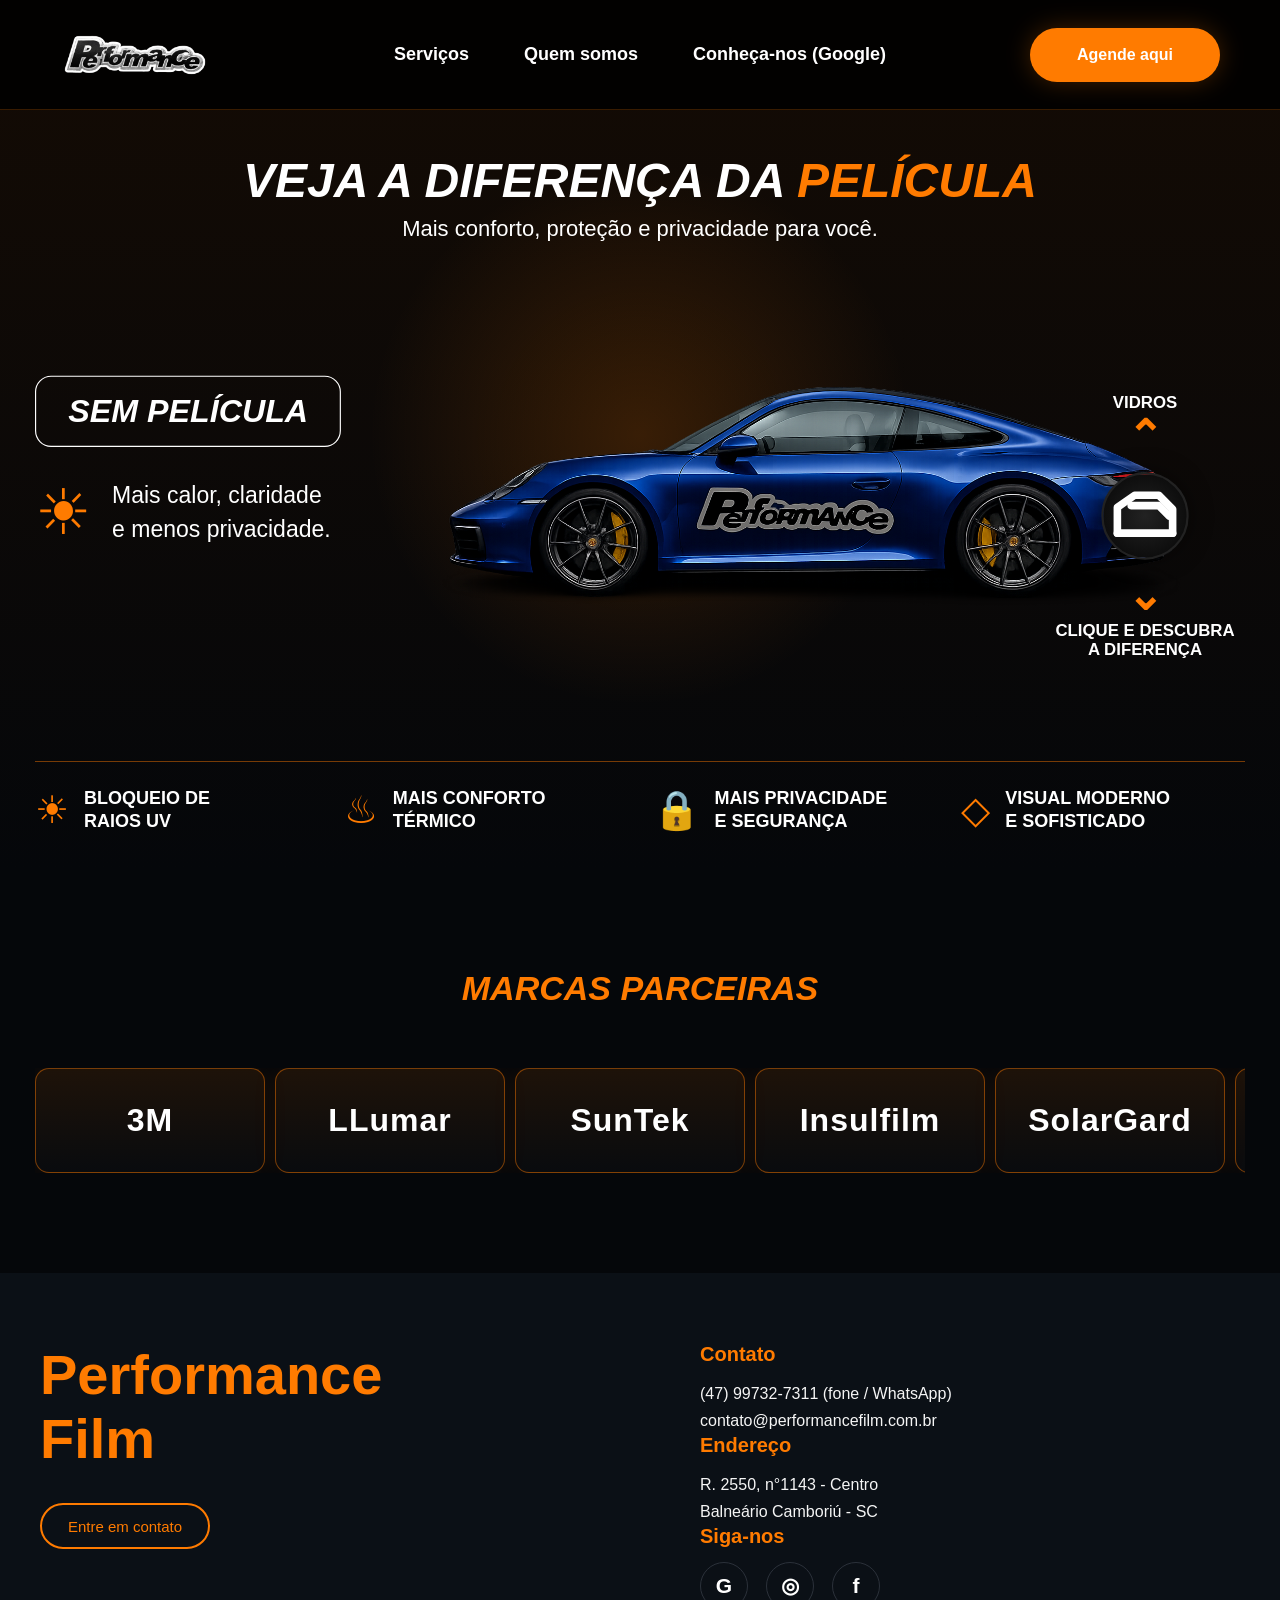
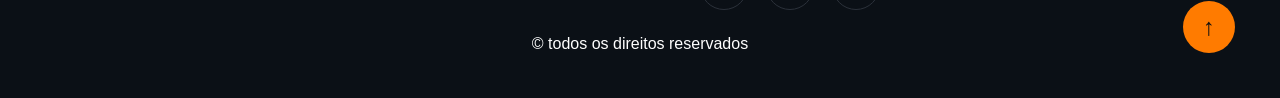
==== index.html @ a189ca5f "Add files via upload" ====
<!DOCTYPE html>
<html lang="pt-BR">
<head>
<meta charset="UTF-8">
<meta name="viewport" content="width=device-width, initial-scale=1.0">
<title>Performance Film | Demonstração</title>

<style>
    *{
    margin:0;
    padding:0;
    box-sizing:border-box;
}

html{
    scroll-behavior:smooth;
}

body{
    font-family:Arial, Helvetica, sans-serif;
    background:#05070a;
    color:#fff;
    overflow-x:hidden;
}

/* NAVBAR */

.navbar{
    width:100%;
    height:110px;
    padding:0 60px;
    position:fixed;
    top:0;
    left:0;
    z-index:1000;
    background:rgba(0,0,0,.88);
    backdrop-filter:blur(12px);
    -webkit-backdrop-filter:blur(12px);
    border-bottom:1px solid rgba(255,123,0,.22);
    display:flex;
    align-items:center;
}

.nav-container{
    width:100%;
    max-width:1550px;
    margin:0 auto;
    display:grid;
    grid-template-columns:1fr auto 1fr;
    align-items:center;
}

/* LOGO */

.logo{
    display:flex;
    align-items:center;
    justify-content:flex-start;
}

#logoMenu{
    width:150px;
    display:block;
    cursor:pointer;
    object-fit:contain;
    transition:.3s;
}

#logoMenu:hover{
    transform:scale(1.03);
}

/* MENU DESKTOP */

.menu{
    display:flex;
    align-items:center;
    justify-content:center;
    gap:55px;
    list-style:none;
}

.menu a{
    color:#fff;
    text-decoration:none;
    font-size:18px;
    font-weight:700;
    transition:.3s;
    position:relative;
}

.menu a::after{
    content:'';
    position:absolute;
    left:0;
    bottom:-8px;
    width:0%;
    height:2px;
    background:#ff7b00;
    transition:.3s;
}

.menu a:hover{
    color:#ff7b00;
}

.menu a:hover::after{
    width:100%;
}

/* BOTÃO DESKTOP */

.nav-btn{
    justify-self:end;
    width:190px;
    height:54px;
    border-radius:50px;
    background:#ff7b00;
    color:#fff;
    text-decoration:none;
    display:flex;
    align-items:center;
    justify-content:center;
    font-size:16px;
    font-weight:800;
    transition:.3s;
    box-shadow:0 0 25px rgba(255,123,0,.25);
}

.nav-btn:hover{
    background:#ff9326;
    transform:translateY(-2px) scale(1.02);
}

/* MOBILE ACTIONS */

.mobile-actions{
    display:none;
    align-items:center;
    gap:12px;
    justify-self:end;
}

.mobile-btn{
    width:130px;
    height:40px;
    border-radius:40px;
    background:#ff7b00;
    color:#fff;
    text-decoration:none;
    display:flex;
    align-items:center;
    justify-content:center;
    font-size:13px;
    font-weight:700;
}

.menu-toggle{
    width:42px;
    height:42px;
    border:none;
    border-radius:10px;
    background:rgba(255,255,255,.08);
    color:#fff;
    font-size:24px;
    cursor:pointer;
}

/* MENU MOBILE */

.mobile-menu{
    position:fixed;
    top:0;
    right:-100%;
    width:280px;
    height:100vh;
    background:linear-gradient(180deg,#140b04,#05070a);
    z-index:2000;
    display:flex;
    flex-direction:column;
    align-items:center;
    justify-content:center;
    gap:28px;
    transition:.45s ease;
}

.mobile-menu.active{
    right:0;
}

.mobile-menu a{
    color:#fff;
    text-decoration:none;
    font-size:22px;
    font-weight:600;
    transition:.3s;
}

.mobile-menu a:hover{
    color:#ff7b00;
}

.close-menu{
    position:absolute;
    top:22px;
    right:22px;
    background:none;
    border:none;
    color:#fff;
    font-size:28px;
    cursor:pointer;
}

.mobile-menu-btn{
    margin-top:20px;
    width:190px;
    height:50px;
    border-radius:40px;
    background:#ff7b00;
    display:flex;
    align-items:center;
    justify-content:center;
    font-size:16px !important;
    font-weight:700 !important;
}

/* DEMONSTRAÇÃO */

.demo-section{
    min-height:auto;
    background:
    radial-gradient(circle at center, rgba(255,123,0,.18), transparent 35%),
    linear-gradient(180deg,#140b04,#05070a);
    padding:155px 35px 35px;
    overflow:hidden;
}

.title{
    text-align:center;
    margin-bottom:20px;
}

.title h1{
    font-size:48px;
    font-style:italic;
    font-weight:900;
    text-transform:uppercase;
    line-height:1.1;
}

.title h1 span{
    color:#ff7b00;
}

.title p{
    margin-top:8px;
    font-size:22px;
}

.demo-box{
    max-width:1500px;
    height:500px;
    margin:auto;
    position:relative;
    overflow:hidden;
    border-bottom:1px solid rgba(255,123,0,.45);
}

/* INFO */

.info-left{
    position:absolute;
    left:0;
    top:125px;
    width:420px;
    z-index:20;
    transform:scale(1.15);
    transform-origin:left center;
}

.badge{
    display:inline-block;
    padding:14px 28px;
    border:1px solid #fff;
    border-radius:14px;
    font-size:28px;
    font-weight:900;
    font-style:italic;
    margin-bottom:25px;
    transition:.3s;
}

.badge.ativo{
    border-color:#ff7b00;
    color:#ffd9b0;
}

.info-content{
    display:flex;
    align-items:center;
    gap:18px;
}

.icon{
    font-size:55px;
    color:#ff7b00;
    transition:.3s;
}

.icon.ativo{
    color:#ff7b00;
}

.info-content p{
    font-size:20px;
    line-height:1.45;
}

.car-area{
    position:absolute;
    right:40px;
    bottom:-20px;
    width:calc(100% - 420px);
    height:560px;
    display:flex;
    align-items:center;
    justify-content:center;
    overflow:hidden;
}

.car-area img{
    width:100%;
    max-width:1050px;
    height:auto;
    object-fit:contain;
    object-position:center bottom;
    display:block;
    transition:opacity .18s ease;
}

.side-control{
    position:absolute;
    right:20px;
    top:145px;
    text-align:center;
    z-index:30;
    transform:scale(1.12);
}

.side-control p{
    font-size:15px;
    font-weight:bold;
}

.arrow{
    color:#ff7b00;
    font-size:38px;
    font-weight:bold;
}

.btn-pelicula{
    width:78px;
    height:78px;
    border-radius:50%;
    border:2px solid #222;
    background:radial-gradient(circle,#222,#050505);
    color:#fff;
    cursor:pointer;
    margin:10px auto;
    transition:.3s;
    box-shadow:0 0 20px rgba(0,0,0,.5);
}

.btn-pelicula:hover{
    border-color:#ff7b00;
    transform:scale(1.05);
}

.bottom-benefits{
    max-width:1500px;
    margin:25px auto 0;
    display:grid;
    grid-template-columns:repeat(4,1fr);
    gap:25px;
}

.benefit{
    display:flex;
    align-items:center;
    gap:15px;
}

.benefit .icon{
    font-size:38px;
    color:#ff7b00;
}

.benefit h3{
    font-size:18px;
    line-height:1.3;
}

.marcas-section{
    background:#05070a;
    padding:100px 35px 100px;
    overflow:hidden;
}

.marcas-section h2{
    text-align:center;
    color:#ff7b00;
    font-size:34px;
    font-style:italic;
    text-transform:uppercase;
    margin-bottom:60px;
}

.marcas-carrossel{
    width:100%;
    max-width:1300px;
    margin:0 auto;
    overflow:hidden;
    position:relative;
}

.marcas-track{
    display:flex;
    gap:10px;
    width:max-content;
    animation:marcasSlide 22s linear infinite;
}

.marca-card{
    width:230px;
    height:105px;
    border:1px solid rgba(255,123,0,.45);
    border-radius:14px;
    background:linear-gradient(180deg,rgba(255,123,0,.10),rgba(255,255,255,.02));
    color:#fff;
    display:flex;
    align-items:center;
    justify-content:center;
    font-size:32px;
    font-weight:900;
    letter-spacing:1px;
    box-shadow:0 0 25px rgba(255,123,0,.08);
}

@keyframes marcasSlide{
    from{
        transform:translateX(0);
    }

    to{
        transform:translateX(-50%);
    }
}

.footer{
    background:#0b1016;
    padding:70px 40px 45px;
    position:relative;
    overflow:hidden;
}

.footer-container{
    max-width:1250px;
    margin:0 auto;
    display:grid;
    grid-template-columns:1fr 1fr;
    gap:120px;
    align-items:flex-start;
}

.footer-left h2{
    color:#ff7b00;
    font-size:56px;
    line-height:1.15;
    font-weight:800;
    margin-bottom:32px;
}

.footer-btn{
    display:inline-flex;
    align-items:center;
    justify-content:center;
    width:170px;
    height:46px;
    border:2px solid #ff7b00;
    border-radius:40px;
    color:#ff7b00;
    text-decoration:none;
    font-size:15px;
    font-weight:500;
    transition:.3s;
}

.footer-btn:hover{
    background:#ff7b00;
    color:#111;
}

.footer-info h3{
    color:#ff7b00;
    font-size:20px;
    font-weight:700;
    margin-bottom:14px;
}

.footer-info p{
    color:#f5f5f5;
    font-size:16px;
    line-height:1.7;
}

.social{
    display:flex;
    align-items:center;
    gap:18px;
    margin-top:10px;
}

.social a{
    width:48px;
    height:48px;
    border:1px solid #2b313a;
    border-radius:50%;
    color:#fff;
    text-decoration:none;
    display:flex;
    align-items:center;
    justify-content:center;
    font-size:21px;
    font-weight:bold;
    transition:.3s;
}

.social a:hover{
    border-color:#ff7b00;
    color:#ff7b00;
    transform:translateY(-3px);
}

.back-top{
    position:absolute;
    right:45px;
    bottom:45px;
    width:52px;
    height:52px;
    border:none;
    border-radius:50%;
    background:#ff7b00;
    color:#111;
    font-size:24px;
    font-weight:bold;
    display:flex;
    align-items:center;
    justify-content:center;
    cursor:pointer;
}

.direitos{
    text-align:center;
    margin-top:25px;
}

@media(max-width:900px){

    body{
        overflow-x:hidden;
    }

    .navbar{
        height:74px;
        padding:0 18px;
    }

    .nav-container{
        display:flex;
        align-items:center;
        justify-content:space-between;
    }

    .menu,
    .nav-btn{
        display:none;
    }

    .mobile-actions{
        display:flex;
    }

    #logoMenu{
        width:95px;
    }

    .title h1{
        font-size:31px;
        line-height:1.1;
    }

    .title p{
        font-size:17px;
        line-height:1.4;
    }

    .demo-box{
        height:440px;
    }

    .info-left{
        top:15px;
        left:0;
        width:220px;
        transform:none;
    }

    .badge{
        font-size:18px;
        padding:10px 18px;
    }

    .info-content{
        gap:10px;
    }

    .info-content p{
        font-size:14px;
        line-height:1.35;
    }

    .icon{
        font-size:32px;
    }

    .car-area{
        width:100%;
        height:230px;
        right:0;
        bottom:70px;
    }

    .car-area img{
        width:100%;
        max-width:100%;
        height:100%;
        object-fit:contain;
        object-position:center bottom;
    }

    .side-control{
        display:none;
        transform:none;
    }

    .bottom-benefits{
        width:100%;
        max-width:100%;
        padding:0 10px;
        grid-template-columns:1fr 1fr;
        gap:22px 14px;
        overflow:hidden;
    }

    .benefit{
        width:100%;
        align-items:flex-start;
        gap:10px;
    }

    .benefit .icon{
        font-size:26px;
        min-width:28px;
    }

    .benefit h3{
        font-size:13px;
        line-height:1.25;
        word-break:normal;
        overflow-wrap:break-word;
    }

    .marcas-section h2{
        font-size:30px;
        line-height:1.1;
        max-width:260px;
        margin:0 auto 30px;
    }

    .marcas-carrossel{
        width:100%;
        max-width:100%;
        overflow:hidden;
    }

    .marca-card{
        width:130px;
        height:82px;
        font-size:22px;
        flex-shrink:0;
    }

    .footer-container{
        grid-template-columns:1fr;
        gap:55px;
    }

    .footer{
        padding:60px 28px 40px;
    }

    .footer-left h2{
        font-size:48px;
        line-height:1.1;
    }

    .footer-btn{
        width:185px;
        height:48px;
        font-size:15px;
    }

    .footer-info h3{
        font-size:18px;
    }

    .footer-info p{
        font-size:14px;
        line-height:1.6;
        overflow-wrap:break-word;
    }

    .social{
        gap:14px;
    }

    .social a{
        width:44px;
        height:44px;
        font-size:20px;
    }

    .back-top{
        right:24px;
        bottom:24px;
        width:54px;
        height:54px;
    }

    .direitos{
        font-size:12px;
        margin-top:18px;
        padding-right:45px;
    }

}

</style>
</head>

<body>

<header class="navbar">

    <div class="nav-container">

        <div class="logo">
            <a href="index.html">
            <img src="img/logo.webp" alt="Performance Film" id="logoMenu">
            </a>
        </div>

        <nav class="menu">
            <a href="servicos.html">Serviços</a>
            <a href="quemsomos.html">Quem somos</a>            
            <a href="https://www.google.com/search?q=performancefilm" target="_blank">Conheça-nos (Google)</a>
        </nav>

        <a href="https://wa.me/5547997327311" class="nav-btn">
            Agende aqui
        </a>

        <div class="mobile-actions">

            <button id="menuToggle" class="menu-toggle">
                ☰
            </button>

        </div>

    </div>

</header>

<div class="mobile-menu" id="mobileMenu">

    <button class="close-menu" id="closeMenu">
        ✕
    </button>

      <a href="servicos.html">Serviços</a>
            <a href="quemsomos.html">Quem somos</a>            
            <a href="https://www.google.com/search?q=performancefilm" target="_blank">Conheça-nos (Google)</a>

    <a href="https://wa.me/5547997327311" class="mobile-menu-btn">
        Agende aqui
    </a>

</div>

<section class="demo-section">

    <div class="title">

        <h1>
            Veja a diferença da
            <span>película</span>
        </h1>

        <p>
            Mais conforto, proteção e privacidade para você.
        </p>

    </div>

    <div class="demo-box">

        <div class="info-left">

            <div class="badge" id="badgeTexto">
                SEM PELÍCULA
            </div>

            <div class="info-content">

                <div class="icon" id="iconeInfo">
                    ☀
                </div>

                <p id="textoInfo">
                    Mais calor, claridade<br>
                    e menos privacidade.
                </p>

            </div>

        </div>

        <div class="car-area">

            <img
            src="img/car-normal.png"
            alt="Carro Performance Film"
            id="carroImg">

        </div>

        <div class="side-control">

            <p>VIDROS</p>

            <div class="arrow">⌃</div>

            <button class="btn-pelicula" id="btnPelicula">

                <svg
                xmlns="http://www.w3.org/2000/svg"
                viewBox="0 0 24 24"
                fill="none"
                stroke="white"
                stroke-width="2.2"
                stroke-linecap="round"
                stroke-linejoin="round">

                    <path d="M4 17V9.5L9 6h7l4 4v7z"/>
                    <path d="M4 17h16"/>
                    <path d="M8 9h8l3 3"/>

                </svg>

            </button>

            <div class="arrow">⌄</div>

            <p>
                CLIQUE E DESCUBRA<br>
                A DIFERENÇA
            </p>

        </div>

    </div>

    <div class="bottom-benefits">

        <div class="benefit">
            <div class="icon">☀</div>
            <h3>BLOQUEIO DE<br>RAIOS UV</h3>
        </div>

        <div class="benefit">
            <div class="icon">♨</div>
            <h3>MAIS CONFORTO<br>TÉRMICO</h3>
        </div>

        <div class="benefit">
            <div class="icon">🔒</div>
            <h3>MAIS PRIVACIDADE<br>E SEGURANÇA</h3>
        </div>

        <div class="benefit">
            <div class="icon">◇</div>
            <h3>VISUAL MODERNO<br>E SOFISTICADO</h3>
        </div>

    </div>

</section>

<section class="marcas-section">

    <h2>Marcas parceiras</h2>

    <div class="marcas-carrossel">

        <div class="marcas-track">

            <div class="marca-card">3M</div>
            <div class="marca-card">LLumar</div>
            <div class="marca-card">SunTek</div>
            <div class="marca-card">Insulfilm</div>
            <div class="marca-card">SolarGard</div>
            <div class="marca-card">Performance</div>

            <div class="marca-card">3M</div>
            <div class="marca-card">LLumar</div>
            <div class="marca-card">SunTek</div>
            <div class="marca-card">Insulfilm</div>
            <div class="marca-card">SolarGard</div>
            <div class="marca-card">Performance</div>

        </div>

    </div>

</section>

<footer class="footer">

    <div class="footer-container">

        <div class="footer-left">

            <h2>
                Performance<br>
                Film
            </h2>

            <a href="https://wa.me/5547997327311" class="footer-btn">
                Entre em contato
            </a>

        </div>

        <div class="footer-right">

            <div class="footer-info">
                <h3>Contato</h3>
                <p>(47) 99732-7311 (fone / WhatsApp)</p>
                <p>contato@performancefilm.com.br</p>
            </div>

            <div class="footer-info">
                <h3>Endereço</h3>
                <p>R. 2550, n°1143 - Centro</p>
                <p>Balneário Camboriú - SC</p>
            </div>

            <div class="footer-info">

                <h3>Siga-nos</h3>

                <div class="social">

                    <a href="#">G</a>
                    <a href="#">◎</a>
                    <a href="#">f</a>

                </div>

            </div>

        </div>

    </div>

    <p class="direitos">
        © todos os direitos reservados
    </p>

    <button class="back-top">
        ↑
    </button>

</footer>

<script>

let comPelicula = false;
let intervaloAutomatico;

const carroImg = document.getElementById('carroImg');
const badgeTexto = document.getElementById('badgeTexto');
const textoInfo = document.getElementById('textoInfo');
const iconeInfo = document.getElementById('iconeInfo');
const btnPelicula = document.getElementById('btnPelicula');

const preload1 = new Image();
preload1.src = 'img/car-normal.png';

const preload2 = new Image();
preload2.src = 'img/car-pelicula.png';

function trocarPelicula(){

    comPelicula = !comPelicula;

    carroImg.style.opacity = '.96';

    setTimeout(() => {

        if(comPelicula){

            carroImg.src = 'img/car-pelicula.png';

            badgeTexto.textContent = 'COM PELÍCULA';
            badgeTexto.classList.add('ativo');

            iconeInfo.textContent = '🛡';
            iconeInfo.classList.add('ativo');

            textoInfo.innerHTML =
            'Mais conforto térmico,<br>proteção UV e muito<br>mais privacidade.';

        }else{

            carroImg.src = 'img/car-normal.png';

            badgeTexto.textContent = 'SEM PELÍCULA';
            badgeTexto.classList.remove('ativo');

            iconeInfo.textContent = '☀';
            iconeInfo.classList.remove('ativo');

            textoInfo.innerHTML =
            'Mais calor, claridade<br>e menos privacidade.';

        }

        carroImg.style.opacity = '1';

    },120);

}

function alternarPelicula(){

    trocarPelicula();

    clearInterval(intervaloAutomatico);

    intervaloAutomatico = setInterval(() => {
        trocarPelicula();
    },4500);

}

intervaloAutomatico = setInterval(() => {
    trocarPelicula();
},4500);

/* BOTÃO */

if(btnPelicula){

    btnPelicula.addEventListener('click', alternarPelicula);

}

/* MENU MOBILE */

const menuToggle = document.getElementById('menuToggle');
const mobileMenu = document.getElementById('mobileMenu');
const closeMenu = document.getElementById('closeMenu');

if(menuToggle){

    menuToggle.addEventListener('click', () => {
        mobileMenu.classList.add('active');
    });

}

if(closeMenu){

    closeMenu.addEventListener('click', () => {
        mobileMenu.classList.remove('active');
    });

}

document.querySelectorAll('.mobile-menu a').forEach(link => {

    link.addEventListener('click', () => {
        mobileMenu.classList.remove('active');
    });

});

</script>

</body>
</html>
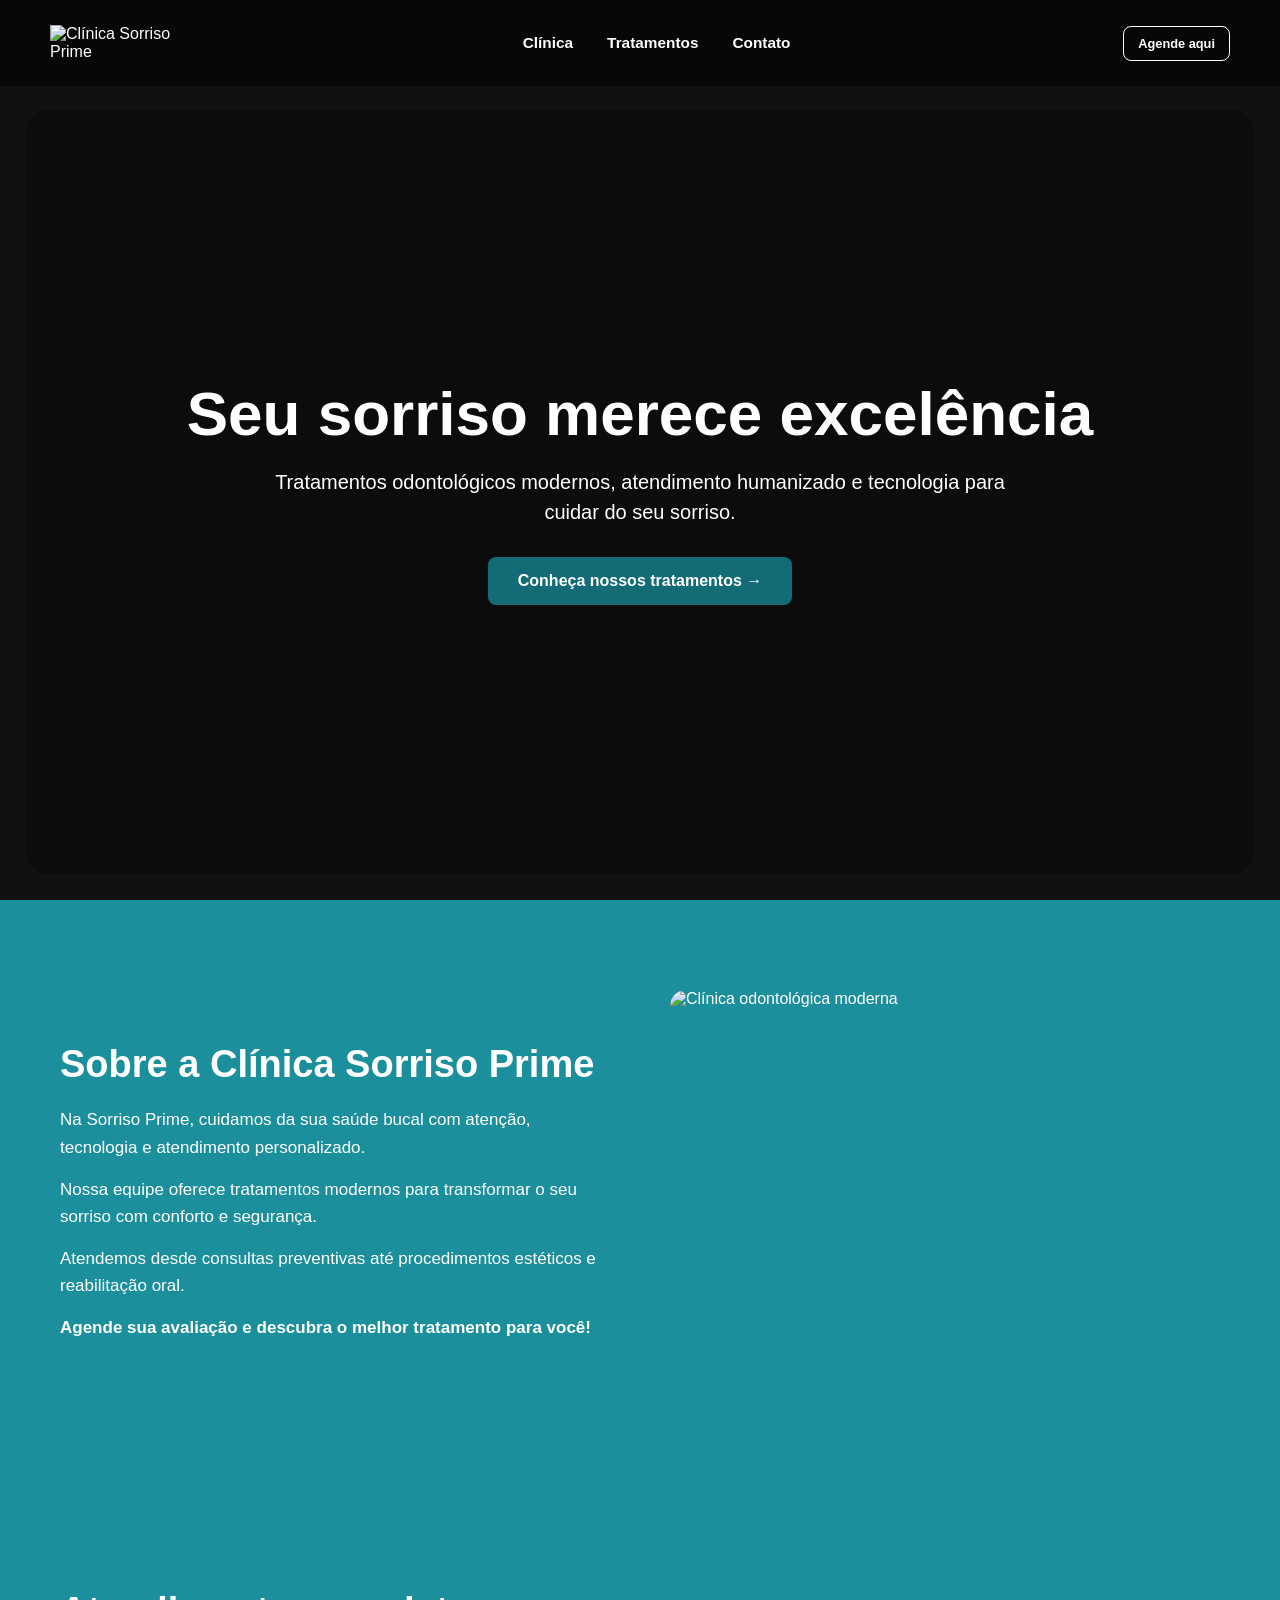
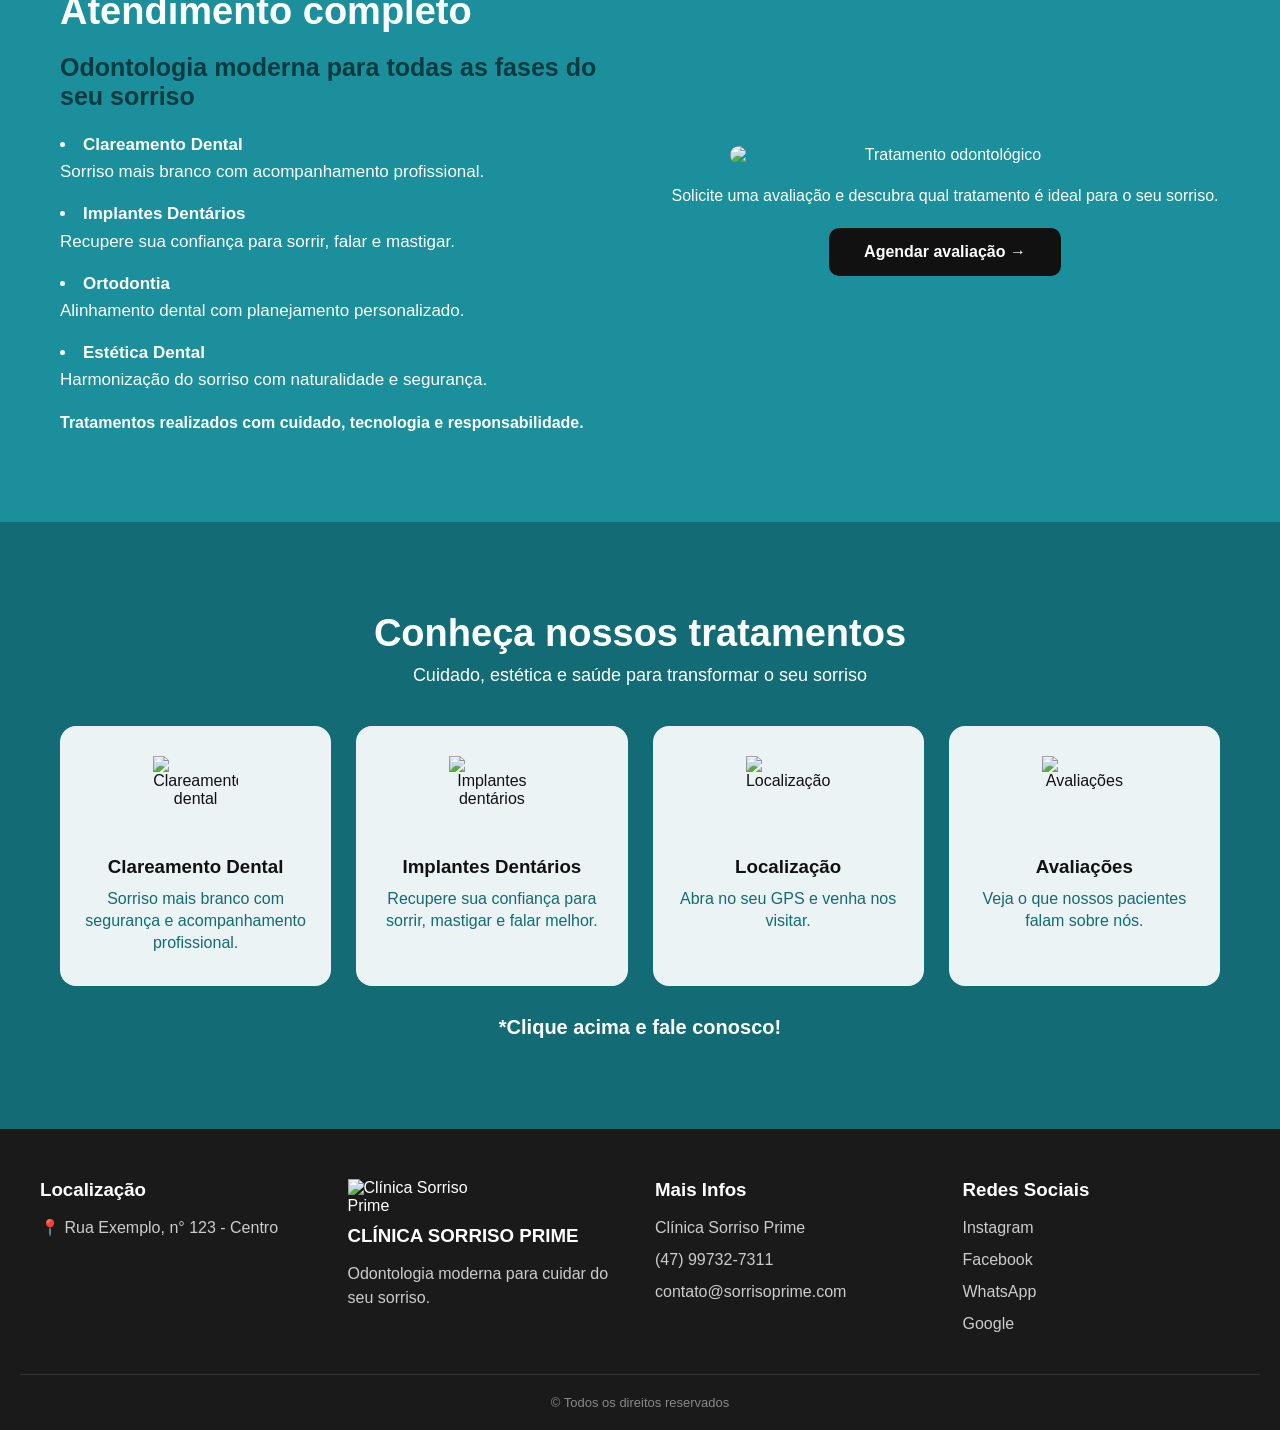
==== commit 80e2ad41: "Add files via upload" ====
--- a/index.html
+++ b/index.html
@@ -1,1123 +1,149 @@
 <!DOCTYPE html>
-<html lang="pt-BR">
+<html lang="pt-br">
 <head>
-<meta charset="UTF-8">
-<meta name="viewport" content="width=device-width, initial-scale=1.0">
-<title>Performance Film | Demonstração</title>
-
-<style>
-    *{
-    margin:0;
-    padding:0;
-    box-sizing:border-box;
-}
-
-html{
-    scroll-behavior:smooth;
-}
-
-body{
-    font-family:Arial, Helvetica, sans-serif;
-    background:#05070a;
-    color:#fff;
-    overflow-x:hidden;
-}
-
-/* NAVBAR */
-
-.navbar{
-    width:100%;
-    height:110px;
-    padding:0 60px;
-    position:fixed;
-    top:0;
-    left:0;
-    z-index:1000;
-    background:rgba(0,0,0,.88);
-    backdrop-filter:blur(12px);
-    -webkit-backdrop-filter:blur(12px);
-    border-bottom:1px solid rgba(255,123,0,.22);
-    display:flex;
-    align-items:center;
-}
-
-.nav-container{
-    width:100%;
-    max-width:1550px;
-    margin:0 auto;
-    display:grid;
-    grid-template-columns:1fr auto 1fr;
-    align-items:center;
-}
-
-/* LOGO */
-
-.logo{
-    display:flex;
-    align-items:center;
-    justify-content:flex-start;
-}
-
-#logoMenu{
-    width:150px;
-    display:block;
-    cursor:pointer;
-    object-fit:contain;
-    transition:.3s;
-}
-
-#logoMenu:hover{
-    transform:scale(1.03);
-}
-
-/* MENU DESKTOP */
-
-.menu{
-    display:flex;
-    align-items:center;
-    justify-content:center;
-    gap:55px;
-    list-style:none;
-}
-
-.menu a{
-    color:#fff;
-    text-decoration:none;
-    font-size:18px;
-    font-weight:700;
-    transition:.3s;
-    position:relative;
-}
-
-.menu a::after{
-    content:'';
-    position:absolute;
-    left:0;
-    bottom:-8px;
-    width:0%;
-    height:2px;
-    background:#ff7b00;
-    transition:.3s;
-}
-
-.menu a:hover{
-    color:#ff7b00;
-}
-
-.menu a:hover::after{
-    width:100%;
-}
-
-/* BOTÃO DESKTOP */
-
-.nav-btn{
-    justify-self:end;
-    width:190px;
-    height:54px;
-    border-radius:50px;
-    background:#ff7b00;
-    color:#fff;
-    text-decoration:none;
-    display:flex;
-    align-items:center;
-    justify-content:center;
-    font-size:16px;
-    font-weight:800;
-    transition:.3s;
-    box-shadow:0 0 25px rgba(255,123,0,.25);
-}
-
-.nav-btn:hover{
-    background:#ff9326;
-    transform:translateY(-2px) scale(1.02);
-}
-
-/* MOBILE ACTIONS */
-
-.mobile-actions{
-    display:none;
-    align-items:center;
-    gap:12px;
-    justify-self:end;
-}
-
-.mobile-btn{
-    width:130px;
-    height:40px;
-    border-radius:40px;
-    background:#ff7b00;
-    color:#fff;
-    text-decoration:none;
-    display:flex;
-    align-items:center;
-    justify-content:center;
-    font-size:13px;
-    font-weight:700;
-}
-
-.menu-toggle{
-    width:42px;
-    height:42px;
-    border:none;
-    border-radius:10px;
-    background:rgba(255,255,255,.08);
-    color:#fff;
-    font-size:24px;
-    cursor:pointer;
-}
-
-/* MENU MOBILE */
-
-.mobile-menu{
-    position:fixed;
-    top:0;
-    right:-100%;
-    width:280px;
-    height:100vh;
-    background:linear-gradient(180deg,#140b04,#05070a);
-    z-index:2000;
-    display:flex;
-    flex-direction:column;
-    align-items:center;
-    justify-content:center;
-    gap:28px;
-    transition:.45s ease;
-}
-
-.mobile-menu.active{
-    right:0;
-}
-
-.mobile-menu a{
-    color:#fff;
-    text-decoration:none;
-    font-size:22px;
-    font-weight:600;
-    transition:.3s;
-}
-
-.mobile-menu a:hover{
-    color:#ff7b00;
-}
-
-.close-menu{
-    position:absolute;
-    top:22px;
-    right:22px;
-    background:none;
-    border:none;
-    color:#fff;
-    font-size:28px;
-    cursor:pointer;
-}
-
-.mobile-menu-btn{
-    margin-top:20px;
-    width:190px;
-    height:50px;
-    border-radius:40px;
-    background:#ff7b00;
-    display:flex;
-    align-items:center;
-    justify-content:center;
-    font-size:16px !important;
-    font-weight:700 !important;
-}
-
-/* DEMONSTRAÇÃO */
-
-.demo-section{
-    min-height:auto;
-    background:
-    radial-gradient(circle at center, rgba(255,123,0,.18), transparent 35%),
-    linear-gradient(180deg,#140b04,#05070a);
-    padding:155px 35px 35px;
-    overflow:hidden;
-}
-
-.title{
-    text-align:center;
-    margin-bottom:20px;
-}
-
-.title h1{
-    font-size:48px;
-    font-style:italic;
-    font-weight:900;
-    text-transform:uppercase;
-    line-height:1.1;
-}
-
-.title h1 span{
-    color:#ff7b00;
-}
-
-.title p{
-    margin-top:8px;
-    font-size:22px;
-}
-
-.demo-box{
-    max-width:1500px;
-    height:500px;
-    margin:auto;
-    position:relative;
-    overflow:hidden;
-    border-bottom:1px solid rgba(255,123,0,.45);
-}
-
-/* INFO */
-
-.info-left{
-    position:absolute;
-    left:0;
-    top:125px;
-    width:420px;
-    z-index:20;
-    transform:scale(1.15);
-    transform-origin:left center;
-}
-
-.badge{
-    display:inline-block;
-    padding:14px 28px;
-    border:1px solid #fff;
-    border-radius:14px;
-    font-size:28px;
-    font-weight:900;
-    font-style:italic;
-    margin-bottom:25px;
-    transition:.3s;
-}
-
-.badge.ativo{
-    border-color:#ff7b00;
-    color:#ffd9b0;
-}
-
-.info-content{
-    display:flex;
-    align-items:center;
-    gap:18px;
-}
-
-.icon{
-    font-size:55px;
-    color:#ff7b00;
-    transition:.3s;
-}
-
-.icon.ativo{
-    color:#ff7b00;
-}
-
-.info-content p{
-    font-size:20px;
-    line-height:1.45;
-}
-
-.car-area{
-    position:absolute;
-    right:40px;
-    bottom:-20px;
-    width:calc(100% - 420px);
-    height:560px;
-    display:flex;
-    align-items:center;
-    justify-content:center;
-    overflow:hidden;
-}
-
-.car-area img{
-    width:100%;
-    max-width:1050px;
-    height:auto;
-    object-fit:contain;
-    object-position:center bottom;
-    display:block;
-    transition:opacity .18s ease;
-}
-
-.side-control{
-    position:absolute;
-    right:20px;
-    top:145px;
-    text-align:center;
-    z-index:30;
-    transform:scale(1.12);
-}
-
-.side-control p{
-    font-size:15px;
-    font-weight:bold;
-}
-
-.arrow{
-    color:#ff7b00;
-    font-size:38px;
-    font-weight:bold;
-}
-
-.btn-pelicula{
-    width:78px;
-    height:78px;
-    border-radius:50%;
-    border:2px solid #222;
-    background:radial-gradient(circle,#222,#050505);
-    color:#fff;
-    cursor:pointer;
-    margin:10px auto;
-    transition:.3s;
-    box-shadow:0 0 20px rgba(0,0,0,.5);
-}
-
-.btn-pelicula:hover{
-    border-color:#ff7b00;
-    transform:scale(1.05);
-}
-
-.bottom-benefits{
-    max-width:1500px;
-    margin:25px auto 0;
-    display:grid;
-    grid-template-columns:repeat(4,1fr);
-    gap:25px;
-}
-
-.benefit{
-    display:flex;
-    align-items:center;
-    gap:15px;
-}
-
-.benefit .icon{
-    font-size:38px;
-    color:#ff7b00;
-}
-
-.benefit h3{
-    font-size:18px;
-    line-height:1.3;
-}
-
-.marcas-section{
-    background:#05070a;
-    padding:100px 35px 100px;
-    overflow:hidden;
-}
-
-.marcas-section h2{
-    text-align:center;
-    color:#ff7b00;
-    font-size:34px;
-    font-style:italic;
-    text-transform:uppercase;
-    margin-bottom:60px;
-}
-
-.marcas-carrossel{
-    width:100%;
-    max-width:1300px;
-    margin:0 auto;
-    overflow:hidden;
-    position:relative;
-}
-
-.marcas-track{
-    display:flex;
-    gap:10px;
-    width:max-content;
-    animation:marcasSlide 22s linear infinite;
-}
-
-.marca-card{
-    width:230px;
-    height:105px;
-    border:1px solid rgba(255,123,0,.45);
-    border-radius:14px;
-    background:linear-gradient(180deg,rgba(255,123,0,.10),rgba(255,255,255,.02));
-    color:#fff;
-    display:flex;
-    align-items:center;
-    justify-content:center;
-    font-size:32px;
-    font-weight:900;
-    letter-spacing:1px;
-    box-shadow:0 0 25px rgba(255,123,0,.08);
-}
-
-@keyframes marcasSlide{
-    from{
-        transform:translateX(0);
-    }
-
-    to{
-        transform:translateX(-50%);
-    }
-}
-
-.footer{
-    background:#0b1016;
-    padding:70px 40px 45px;
-    position:relative;
-    overflow:hidden;
-}
-
-.footer-container{
-    max-width:1250px;
-    margin:0 auto;
-    display:grid;
-    grid-template-columns:1fr 1fr;
-    gap:120px;
-    align-items:flex-start;
-}
-
-.footer-left h2{
-    color:#ff7b00;
-    font-size:56px;
-    line-height:1.15;
-    font-weight:800;
-    margin-bottom:32px;
-}
-
-.footer-btn{
-    display:inline-flex;
-    align-items:center;
-    justify-content:center;
-    width:170px;
-    height:46px;
-    border:2px solid #ff7b00;
-    border-radius:40px;
-    color:#ff7b00;
-    text-decoration:none;
-    font-size:15px;
-    font-weight:500;
-    transition:.3s;
-}
-
-.footer-btn:hover{
-    background:#ff7b00;
-    color:#111;
-}
-
-.footer-info h3{
-    color:#ff7b00;
-    font-size:20px;
-    font-weight:700;
-    margin-bottom:14px;
-}
-
-.footer-info p{
-    color:#f5f5f5;
-    font-size:16px;
-    line-height:1.7;
-}
-
-.social{
-    display:flex;
-    align-items:center;
-    gap:18px;
-    margin-top:10px;
-}
-
-.social a{
-    width:48px;
-    height:48px;
-    border:1px solid #2b313a;
-    border-radius:50%;
-    color:#fff;
-    text-decoration:none;
-    display:flex;
-    align-items:center;
-    justify-content:center;
-    font-size:21px;
-    font-weight:bold;
-    transition:.3s;
-}
-
-.social a:hover{
-    border-color:#ff7b00;
-    color:#ff7b00;
-    transform:translateY(-3px);
-}
-
-.back-top{
-    position:absolute;
-    right:45px;
-    bottom:45px;
-    width:52px;
-    height:52px;
-    border:none;
-    border-radius:50%;
-    background:#ff7b00;
-    color:#111;
-    font-size:24px;
-    font-weight:bold;
-    display:flex;
-    align-items:center;
-    justify-content:center;
-    cursor:pointer;
-}
-
-.direitos{
-    text-align:center;
-    margin-top:25px;
-}
-
-@media(max-width:900px){
-
-    body{
-        overflow-x:hidden;
-    }
-
-    .navbar{
-        height:74px;
-        padding:0 18px;
-    }
-
-    .nav-container{
-        display:flex;
-        align-items:center;
-        justify-content:space-between;
-    }
-
-    .menu,
-    .nav-btn{
-        display:none;
-    }
-
-    .mobile-actions{
-        display:flex;
-    }
-
-    #logoMenu{
-        width:95px;
-    }
-
-    .title h1{
-        font-size:31px;
-        line-height:1.1;
-    }
-
-    .title p{
-        font-size:17px;
-        line-height:1.4;
-    }
-
-    .demo-box{
-        height:440px;
-    }
-
-    .info-left{
-        top:15px;
-        left:0;
-        width:220px;
-        transform:none;
-    }
-
-    .badge{
-        font-size:18px;
-        padding:10px 18px;
-    }
-
-    .info-content{
-        gap:10px;
-    }
-
-    .info-content p{
-        font-size:14px;
-        line-height:1.35;
-    }
-
-    .icon{
-        font-size:32px;
-    }
-
-    .car-area{
-        width:100%;
-        height:230px;
-        right:0;
-        bottom:70px;
-    }
-
-    .car-area img{
-        width:100%;
-        max-width:100%;
-        height:100%;
-        object-fit:contain;
-        object-position:center bottom;
-    }
-
-    .side-control{
-        display:none;
-        transform:none;
-    }
-
-    .bottom-benefits{
-        width:100%;
-        max-width:100%;
-        padding:0 10px;
-        grid-template-columns:1fr 1fr;
-        gap:22px 14px;
-        overflow:hidden;
-    }
-
-    .benefit{
-        width:100%;
-        align-items:flex-start;
-        gap:10px;
-    }
-
-    .benefit .icon{
-        font-size:26px;
-        min-width:28px;
-    }
-
-    .benefit h3{
-        font-size:13px;
-        line-height:1.25;
-        word-break:normal;
-        overflow-wrap:break-word;
-    }
-
-    .marcas-section h2{
-        font-size:30px;
-        line-height:1.1;
-        max-width:260px;
-        margin:0 auto 30px;
-    }
-
-    .marcas-carrossel{
-        width:100%;
-        max-width:100%;
-        overflow:hidden;
-    }
-
-    .marca-card{
-        width:130px;
-        height:82px;
-        font-size:22px;
-        flex-shrink:0;
-    }
-
-    .footer-container{
-        grid-template-columns:1fr;
-        gap:55px;
-    }
-
-    .footer{
-        padding:60px 28px 40px;
-    }
-
-    .footer-left h2{
-        font-size:48px;
-        line-height:1.1;
-    }
-
-    .footer-btn{
-        width:185px;
-        height:48px;
-        font-size:15px;
-    }
-
-    .footer-info h3{
-        font-size:18px;
-    }
-
-    .footer-info p{
-        font-size:14px;
-        line-height:1.6;
-        overflow-wrap:break-word;
-    }
-
-    .social{
-        gap:14px;
-    }
-
-    .social a{
-        width:44px;
-        height:44px;
-        font-size:20px;
-    }
-
-    .back-top{
-        right:24px;
-        bottom:24px;
-        width:54px;
-        height:54px;
-    }
-
-    .direitos{
-        font-size:12px;
-        margin-top:18px;
-        padding-right:45px;
-    }
-
-}
-
-</style>
+    <meta charset="UTF-8">
+    <meta name="viewport" content="width=device-width, initial-scale=1.0">
+    <title>Clínica Sorriso Prime</title>
+    <link rel="stylesheet" href="css/style.css">
 </head>
-
 <body>
 
-<header class="navbar">
+<header class="topo">
+    <nav class="navbar">
+        <img src="https://dummyimage.com/180x80/ffffff/1b8f9c&text=Sorriso+Prime" alt="Clínica Sorriso Prime" id="logoMenu">
 
-    <div class="nav-container">
+        <ul class="menu" id="menu">
+            <li><a href="#empresa">Clínica</a></li>
+            <li><a href="#servicos">Tratamentos</a></li>
+            <li><a href="#contato">Contato</a></li>
+        </ul>
 
-        <div class="logo">
-            <a href="index.html">
-            <img src="img/logo.webp" alt="Performance Film" id="logoMenu">
+        <a href="#" id="servicoautomoveis" class="btn-nav">Agende aqui</a>
+    </nav>
+
+    <section class="carrossel">
+        <div class="slide ativo"></div>
+
+        <div class="conteudo-hero">
+            <h1>Seu sorriso merece excelência</h1>
+            <p>Tratamentos odontológicos modernos, atendimento humanizado e tecnologia para cuidar do seu sorriso.</p>
+            <a href="#servicos" class="btn-hero">Conheça nossos tratamentos →</a>
+        </div>
+    </section>
+</header>
+
+<section class="sobre" id="empresa">
+    <div class="container-sobre">
+        <div class="texto">
+            <h2>Sobre a Clínica Sorriso Prime</h2>
+            <p>Na Sorriso Prime, cuidamos da sua saúde bucal com atenção, tecnologia e atendimento personalizado.</p>
+            <p>Nossa equipe oferece tratamentos modernos para transformar o seu sorriso com conforto e segurança.</p>
+            <p>Atendemos desde consultas preventivas até procedimentos estéticos e reabilitação oral.</p>
+            <p><strong>Agende sua avaliação e descubra o melhor tratamento para você!</strong></p>
+        </div>
+
+        <div class="imagem">
+            <img src="https://images.unsplash.com/photo-1629909613654-28e377c37b09?auto=format&fit=crop&w=1200&q=80" alt="Clínica odontológica moderna">
+        </div>
+    </div>
+</section>
+
+<section class="sobre">
+    <div class="container-sobre">
+        <div class="texto">
+            <h2>Atendimento completo</h2>
+            <h3>Odontologia moderna para todas as fases do seu sorriso</h3>
+
+            <ul>
+                <li><strong>Clareamento Dental</strong><p>Sorriso mais branco com acompanhamento profissional.</p></li>
+                <li><strong>Implantes Dentários</strong><p>Recupere sua confiança para sorrir, falar e mastigar.</p></li>
+                <li><strong>Ortodontia</strong><p>Alinhamento dental com planejamento personalizado.</p></li>
+                <li><strong>Estética Dental</strong><p>Harmonização do sorriso com naturalidade e segurança.</p></li>
+            </ul>
+
+            <h4>Tratamentos realizados com cuidado, tecnologia e responsabilidade.</h4>
+        </div>
+
+        <div class="imagem imagem-orcamento">
+            <img src="https://images.unsplash.com/photo-1606811841689-23dfddce3e95?auto=format&fit=crop&w=900&q=80" alt="Tratamento odontológico">
+            <p>Solicite uma avaliação e descubra qual tratamento é ideal para o seu sorriso.</p>
+            <a href="#" id="btnOrcamentoGratis">Agendar avaliação →</a>
+        </div>
+    </div>
+</section>
+
+<section class="servicos" id="servicos">
+    <h2>Conheça nossos tratamentos</h2>
+    <p class="subtitulo">Cuidado, estética e saúde para transformar o seu sorriso</p>
+
+    <div class="cards">
+        <div class="card" id="servicoClareamento">
+            <img src="https://cdn-icons-png.flaticon.com/512/3468/3468379.png" alt="Clareamento dental">
+            <h3>Clareamento Dental</h3>
+            <p>Sorriso mais branco com segurança e acompanhamento profissional.</p>
+        </div>
+
+        <div class="card" id="servicoImplantes">
+            <img src="https://cdn-icons-png.flaticon.com/512/1946/1946429.png" alt="Implantes dentários">
+            <h3>Implantes Dentários</h3>
+            <p>Recupere sua confiança para sorrir, mastigar e falar melhor.</p>
+        </div>
+
+        <div class="card">
+            <a href="https://www.google.com/maps" target="_blank">
+                <img src="https://cdn-icons-png.flaticon.com/512/684/684908.png" alt="Localização">
+                <h3>Localização</h3>
+                <p>Abra no seu GPS e venha nos visitar.</p>
             </a>
         </div>
 
-        <nav class="menu">
-            <a href="servicos.html">Serviços</a>
-            <a href="quemsomos.html">Quem somos</a>            
-            <a href="https://www.google.com/search?q=performancefilm" target="_blank">Conheça-nos (Google)</a>
-        </nav>
+        <div class="card">
+            <a href="https://www.google.com/search?q=clinica+odontologica" target="_blank">
+                <img src="https://cdn-icons-png.flaticon.com/512/1828/1828884.png" alt="Avaliações">
+                <h3>Avaliações</h3>
+                <p>Veja o que nossos pacientes falam sobre nós.</p>
+            </a>
+        </div>
+    </div>
 
-        <a href="https://wa.me/5547997327311" class="nav-btn">
-            Agende aqui
-        </a>
+    <div class="texto-redirecionamento">
+        *Clique acima e fale conosco!
+    </div>
+</section>
 
-        <div class="mobile-actions">
-
-            <button id="menuToggle" class="menu-toggle">
-                ☰
-            </button>
-
+<footer class="rodape" id="contato">
+    <div class="linha">
+        <div class="coluna">
+            <h3>Localização</h3>
+            <p>📍 Rua Exemplo, n° 123 - Centro</p>
         </div>
 
+        <div class="coluna">
+            <img src="https://dummyimage.com/180x80/ffffff/1b8f9c&text=Sorriso+Prime" alt="Clínica Sorriso Prime">
+            <h3>CLÍNICA SORRISO PRIME</h3>
+            <p>Odontologia moderna para cuidar do seu sorriso.</p>
+        </div>
+
+        <div class="coluna">
+            <h3>Mais Infos</h3>
+            <p>Clínica Sorriso Prime</p>
+            <p>(47) 99732-7311</p>
+            <p>contato@sorrisoprime.com</p>
+        </div>
+
+        <div class="coluna">
+            <h3>Redes Sociais</h3>
+            <p>Instagram</p>
+            <p>Facebook</p>
+            <p>WhatsApp</p>
+            <p>Google</p>
+        </div>
     </div>
 
-</header>
-
-<div class="mobile-menu" id="mobileMenu">
-
-    <button class="close-menu" id="closeMenu">
-        ✕
-    </button>
-
-      <a href="servicos.html">Serviços</a>
-            <a href="quemsomos.html">Quem somos</a>            
-            <a href="https://www.google.com/search?q=performancefilm" target="_blank">Conheça-nos (Google)</a>
-
-    <a href="https://wa.me/5547997327311" class="mobile-menu-btn">
-        Agende aqui
-    </a>
-
-</div>
-
-<section class="demo-section">
-
-    <div class="title">
-
-        <h1>
-            Veja a diferença da
-            <span>película</span>
-        </h1>
-
-        <p>
-            Mais conforto, proteção e privacidade para você.
-        </p>
-
-    </div>
-
-    <div class="demo-box">
-
-        <div class="info-left">
-
-            <div class="badge" id="badgeTexto">
-                SEM PELÍCULA
-            </div>
-
-            <div class="info-content">
-
-                <div class="icon" id="iconeInfo">
-                    ☀
-                </div>
-
-                <p id="textoInfo">
-                    Mais calor, claridade<br>
-                    e menos privacidade.
-                </p>
-
-            </div>
-
-        </div>
-
-        <div class="car-area">
-
-            <img
-            src="img/car-normal.png"
-            alt="Carro Performance Film"
-            id="carroImg">
-
-        </div>
-
-        <div class="side-control">
-
-            <p>VIDROS</p>
-
-            <div class="arrow">⌃</div>
-
-            <button class="btn-pelicula" id="btnPelicula">
-
-                <svg
-                xmlns="http://www.w3.org/2000/svg"
-                viewBox="0 0 24 24"
-                fill="none"
-                stroke="white"
-                stroke-width="2.2"
-                stroke-linecap="round"
-                stroke-linejoin="round">
-
-                    <path d="M4 17V9.5L9 6h7l4 4v7z"/>
-                    <path d="M4 17h16"/>
-                    <path d="M8 9h8l3 3"/>
-
-                </svg>
-
-            </button>
-
-            <div class="arrow">⌄</div>
-
-            <p>
-                CLIQUE E DESCUBRA<br>
-                A DIFERENÇA
-            </p>
-
-        </div>
-
-    </div>
-
-    <div class="bottom-benefits">
-
-        <div class="benefit">
-            <div class="icon">☀</div>
-            <h3>BLOQUEIO DE<br>RAIOS UV</h3>
-        </div>
-
-        <div class="benefit">
-            <div class="icon">♨</div>
-            <h3>MAIS CONFORTO<br>TÉRMICO</h3>
-        </div>
-
-        <div class="benefit">
-            <div class="icon">🔒</div>
-            <h3>MAIS PRIVACIDADE<br>E SEGURANÇA</h3>
-        </div>
-
-        <div class="benefit">
-            <div class="icon">◇</div>
-            <h3>VISUAL MODERNO<br>E SOFISTICADO</h3>
-        </div>
-
-    </div>
-
-</section>
-
-<section class="marcas-section">
-
-    <h2>Marcas parceiras</h2>
-
-    <div class="marcas-carrossel">
-
-        <div class="marcas-track">
-
-            <div class="marca-card">3M</div>
-            <div class="marca-card">LLumar</div>
-            <div class="marca-card">SunTek</div>
-            <div class="marca-card">Insulfilm</div>
-            <div class="marca-card">SolarGard</div>
-            <div class="marca-card">Performance</div>
-
-            <div class="marca-card">3M</div>
-            <div class="marca-card">LLumar</div>
-            <div class="marca-card">SunTek</div>
-            <div class="marca-card">Insulfilm</div>
-            <div class="marca-card">SolarGard</div>
-            <div class="marca-card">Performance</div>
-
-        </div>
-
-    </div>
-
-</section>
-
-<footer class="footer">
-
-    <div class="footer-container">
-
-        <div class="footer-left">
-
-            <h2>
-                Performance<br>
-                Film
-            </h2>
-
-            <a href="https://wa.me/5547997327311" class="footer-btn">
-                Entre em contato
-            </a>
-
-        </div>
-
-        <div class="footer-right">
-
-            <div class="footer-info">
-                <h3>Contato</h3>
-                <p>(47) 99732-7311 (fone / WhatsApp)</p>
-                <p>contato@performancefilm.com.br</p>
-            </div>
-
-            <div class="footer-info">
-                <h3>Endereço</h3>
-                <p>R. 2550, n°1143 - Centro</p>
-                <p>Balneário Camboriú - SC</p>
-            </div>
-
-            <div class="footer-info">
-
-                <h3>Siga-nos</h3>
-
-                <div class="social">
-
-                    <a href="#">G</a>
-                    <a href="#">◎</a>
-                    <a href="#">f</a>
-
-                </div>
-
-            </div>
-
-        </div>
-
-    </div>
-
-    <p class="direitos">
-        © todos os direitos reservados
-    </p>
-
-    <button class="back-top">
-        ↑
-    </button>
-
+    <hr>
+    <p class="direitos">© Todos os direitos reservados</p>
 </footer>
 
-<script>
-
-let comPelicula = false;
-let intervaloAutomatico;
-
-const carroImg = document.getElementById('carroImg');
-const badgeTexto = document.getElementById('badgeTexto');
-const textoInfo = document.getElementById('textoInfo');
-const iconeInfo = document.getElementById('iconeInfo');
-const btnPelicula = document.getElementById('btnPelicula');
-
-const preload1 = new Image();
-preload1.src = 'img/car-normal.png';
-
-const preload2 = new Image();
-preload2.src = 'img/car-pelicula.png';
-
-function trocarPelicula(){
-
-    comPelicula = !comPelicula;
-
-    carroImg.style.opacity = '.96';
-
-    setTimeout(() => {
-
-        if(comPelicula){
-
-            carroImg.src = 'img/car-pelicula.png';
-
-            badgeTexto.textContent = 'COM PELÍCULA';
-            badgeTexto.classList.add('ativo');
-
-            iconeInfo.textContent = '🛡';
-            iconeInfo.classList.add('ativo');
-
-            textoInfo.innerHTML =
-            'Mais conforto térmico,<br>proteção UV e muito<br>mais privacidade.';
-
-        }else{
-
-            carroImg.src = 'img/car-normal.png';
-
-            badgeTexto.textContent = 'SEM PELÍCULA';
-            badgeTexto.classList.remove('ativo');
-
-            iconeInfo.textContent = '☀';
-            iconeInfo.classList.remove('ativo');
-
-            textoInfo.innerHTML =
-            'Mais calor, claridade<br>e menos privacidade.';
-
-        }
-
-        carroImg.style.opacity = '1';
-
-    },120);
-
-}
-
-function alternarPelicula(){
-
-    trocarPelicula();
-
-    clearInterval(intervaloAutomatico);
-
-    intervaloAutomatico = setInterval(() => {
-        trocarPelicula();
-    },4500);
-
-}
-
-intervaloAutomatico = setInterval(() => {
-    trocarPelicula();
-},4500);
-
-/* BOTÃO */
-
-if(btnPelicula){
-
-    btnPelicula.addEventListener('click', alternarPelicula);
-
-}
-
-/* MENU MOBILE */
-
-const menuToggle = document.getElementById('menuToggle');
-const mobileMenu = document.getElementById('mobileMenu');
-const closeMenu = document.getElementById('closeMenu');
-
-if(menuToggle){
-
-    menuToggle.addEventListener('click', () => {
-        mobileMenu.classList.add('active');
-    });
-
-}
-
-if(closeMenu){
-
-    closeMenu.addEventListener('click', () => {
-        mobileMenu.classList.remove('active');
-    });
-
-}
-
-document.querySelectorAll('.mobile-menu a').forEach(link => {
-
-    link.addEventListener('click', () => {
-        mobileMenu.classList.remove('active');
-    });
-
-});
-
-</script>
-
+<script src="js/script.js"></script>
 </body>
 </html>
--- a/css/style.css
+++ b/css/style.css
@@ -0,0 +1,516 @@
+* {
+    margin: 0;
+    padding: 0;
+    box-sizing: border-box;
+    font-family: Arial, Helvetica, sans-serif;
+}
+
+:root {
+    --laranja: #1b8f9c;
+    --laranja-escuro: #126b75;
+    --preto: #111;
+    --branco: #fff;
+}
+
+html {
+    scroll-behavior: smooth;
+}
+
+body {
+    background: var(--laranja);
+    color: var(--branco);
+    overflow-x: hidden;
+}
+
+img {
+    max-width: 100%;
+    display: block;
+}
+
+/* NAVBAR */
+
+.navbar {
+    width: 100%;
+    min-height: 86px;
+    padding: 14px clamp(16px, 4vw, 50px);
+    position: fixed;
+    top: 0;
+    left: 0;
+    z-index: 1000;
+    display: flex;
+    align-items: center;
+    justify-content: space-between;
+    gap: 20px;
+    background: rgba(0, 0, 0, 0.58);
+    backdrop-filter: blur(8px);
+}
+
+#logoMenu {
+    width: clamp(95px, 12vw, 140px);
+    cursor: pointer;
+    flex-shrink: 0;
+}
+
+.menu {
+    display: flex;
+    gap: clamp(16px, 3vw, 34px);
+    list-style: none;
+    align-items: center;
+}
+
+.menu a {
+    color: #fff;
+    text-decoration: none;
+    font-weight: bold;
+    font-size: clamp(14px, 1.2vw, 16px);
+}
+
+.btn-nav {
+    border: 1px solid #fff;
+    color: #fff;
+    border-radius: 8px;
+    text-decoration: none;
+    font-weight: bold;
+    font-size: clamp(11px, 1vw, 13px);
+    padding: 9px 14px;
+    white-space: nowrap;
+    flex-shrink: 0;
+}
+
+/* CARROSSEL */
+
+.carrossel {
+    width: 100%;
+    min-height: 100svh;
+    position: relative;
+    overflow: hidden;
+    background: #111;
+    padding-top: 86px;
+}
+
+.slide {
+    position: absolute;
+    top: 110px;
+    left: clamp(14px, 2vw, 28px);
+    right: clamp(14px, 2vw, 28px);
+    bottom: clamp(14px, 2vw, 28px);
+    border-radius: 22px;
+    background-image: url("https://images.unsplash.com/photo-1606811841689-23dfddce3e95?auto=format&fit=crop&w=1600&q=80");
+    background-size: cover;
+    background-position: center;
+    background-repeat: no-repeat;
+    transition: opacity 0.45s ease, transform 0.45s ease;
+}
+
+.slide::after {
+    content: "";
+    position: absolute;
+    inset: 0;
+    border-radius: inherit;
+    background: rgba(0, 0, 0, 0.38);
+}
+
+.conteudo-hero {
+    position: relative;
+    z-index: 5;
+    min-height: calc(100svh - 86px);
+    display: flex;
+    align-items: center;
+    justify-content: center;
+    flex-direction: column;
+    text-align: center;
+    padding: clamp(35px, 6vw, 80px);
+}
+
+.conteudo-hero h1 {
+    font-size: clamp(32px, 5vw, 62px);
+    line-height: 1.08;
+    margin-bottom: 20px;
+    max-width: 950px;
+}
+
+.conteudo-hero p {
+    font-size: clamp(15px, 1.8vw, 20px);
+    line-height: 1.5;
+    margin-bottom: 30px;
+    max-width: 760px;
+}
+
+.btn-hero {
+    background: var(--laranja-escuro);
+    color: #fff;
+    padding: 15px 30px;
+    border-radius: 8px;
+    text-decoration: none;
+    font-weight: bold;
+}
+
+/* SOBRE */
+
+.sobre {
+    padding: clamp(55px, 8vw, 90px) clamp(20px, 5vw, 60px);
+    background: var(--laranja);
+}
+
+.container-sobre {
+    width: min(1200px, 100%);
+    margin: auto;
+    display: grid;
+    grid-template-columns: repeat(2, minmax(0, 1fr));
+    gap: clamp(30px, 5vw, 60px);
+    align-items: center;
+}
+
+.texto h2 {
+    font-size: clamp(28px, 4vw, 38px);
+    color: #fff;
+    margin-bottom: 20px;
+}
+
+.texto h3 {
+    font-size: clamp(20px, 2.5vw, 25px);
+    color: #063b40;
+    margin-bottom: 20px;
+}
+
+.texto h4 {
+    margin-top: 20px;
+}
+
+.texto p,
+.texto li {
+    line-height: 1.6;
+    margin-bottom: 15px;
+    font-size: clamp(15px, 1.4vw, 17px);
+}
+
+.texto ul {
+    list-style-position: inside;
+}
+
+.imagem img {
+    width: 100%;
+    height: clamp(260px, 34vw, 420px);
+    object-fit: cover;
+    border-radius: 16px;
+}
+
+.imagem-orcamento {
+    text-align: center;
+}
+
+.imagem-orcamento img {
+    max-width: 430px;
+    width: 100%;
+    height: auto;
+    margin: 0 auto 20px;
+}
+
+.imagem-orcamento p {
+    margin-bottom: 20px;
+    line-height: 1.5;
+}
+
+.imagem-orcamento a {
+    display: inline-block;
+    background: #111;
+    color: #fff;
+    padding: 15px 35px;
+    border-radius: 10px;
+    text-decoration: none;
+    font-weight: bold;
+}
+
+/* SERVIÇOS */
+
+.servicos {
+    background: var(--laranja-escuro);
+    padding: clamp(55px, 8vw, 90px) clamp(20px, 5vw, 60px);
+    text-align: center;
+}
+
+.servicos h2 {
+    margin-bottom: 10px;
+    font-size: clamp(28px, 4vw, 38px);
+}
+
+.subtitulo {
+    margin-bottom: 40px;
+    font-size: clamp(15px, 1.6vw, 18px);
+}
+
+.cards {
+    width: min(1200px, 100%);
+    margin: auto;
+    display: grid;
+    grid-template-columns: repeat(auto-fit, minmax(220px, 1fr));
+    gap: 25px;
+}
+
+.card {
+    background: rgba(255, 255, 255, 0.92);
+    color: #111;
+    border-radius: 16px;
+    padding: 30px 20px;
+    min-height: 260px;
+    cursor: pointer;
+    transition: 0.3s ease;
+}
+
+.card:hover {
+    transform: translateY(-6px);
+}
+
+.card img {
+    width: 85px;
+    height: 85px;
+    object-fit: contain;
+    margin: 0 auto 15px;
+}
+
+.card h3 {
+    margin-bottom: 10px;
+}
+
+.card p {
+    color: #126b75;
+    line-height: 1.4;
+}
+
+.card a {
+    color: inherit;
+    text-decoration: none;
+}
+
+.texto-redirecionamento {
+    margin-top: 30px;
+    font-size: clamp(16px, 2vw, 20px);
+    font-weight: bold;
+}
+
+/* FOOTER */
+
+.rodape {
+    background: #1a1a1a;
+    padding: 50px 20px 20px;
+}
+
+.linha {
+    width: min(1200px, 100%);
+    margin: auto;
+    display: grid;
+    grid-template-columns: repeat(auto-fit, minmax(210px, 1fr));
+    gap: 30px;
+}
+
+.coluna img {
+    max-width: 140px;
+    margin-bottom: 10px;
+}
+
+.coluna h3 {
+    margin-bottom: 15px;
+}
+
+.coluna p {
+    color: #ccc;
+    line-height: 1.5;
+    margin-bottom: 8px;
+}
+
+.rodape hr {
+    margin: 30px 0 20px;
+    border: none;
+    height: 1px;
+    background: #333;
+}
+
+.direitos {
+    text-align: center;
+    color: #888;
+    font-size: 13px;
+}
+
+/* TABLET */
+
+@media (max-width: 900px) {
+    #menu {
+        position: absolute;
+        top: 86px;
+        left: 0;
+        width: 100%;
+        background: rgba(0, 0, 0, 0.96);
+        display: flex;
+        flex-direction: column;
+        align-items: center;
+        gap: 0;
+        max-height: 0;
+        overflow: hidden;
+        opacity: 0;
+        transition: 0.4s;
+        z-index: 99999;
+    }
+
+    #menu.active {
+        max-height: 350px;
+        opacity: 1;
+        padding: 15px 0;
+    }
+
+    #menu li {
+        width: 100%;
+        text-align: center;
+    }
+
+    #menu li a {
+        display: block;
+        padding: 18px 0;
+    }
+
+    .container-sobre {
+        grid-template-columns: 1fr;
+    }
+}
+
+/* MOBILE */
+
+@media (max-width: 600px) {
+
+    body {
+        width: 100%;
+        overflow-x: hidden;
+    }
+
+    .navbar {
+        width: 100%;
+        height: 82px;
+        min-height: 82px;
+        padding: 10px 14px;
+        background: rgba(27, 143, 156, 0.96);
+        display: flex;
+        justify-content: space-between;
+        align-items: center;
+    }
+
+    #logoMenu {
+        width: 95px;
+        max-width: 95px;
+    }
+
+    .btn-nav {
+        font-size: 10px;
+        padding: 7px 9px;
+        max-width: 110px;
+        overflow: hidden;
+        text-align: center;
+    }
+
+    #menu {
+        top: 82px;
+    }
+
+    .carrossel {
+        width: 100%;
+        min-height: auto;
+        padding-top: 82px;
+        background: #111;
+    }
+
+    .slide {
+        position: relative;
+        width: 100%;
+        height: 360px;
+
+        top: auto;
+        left: auto;
+        right: auto;
+        bottom: auto;
+
+        border-radius: 0;
+
+        background-image: url("https://images.unsplash.com/photo-1606811971618-4486d14f3f99?auto=format&fit=crop&w=900&q=80");
+        background-size: cover;
+        background-position: center;
+        background-repeat: no-repeat;
+    }
+
+    .conteudo-hero {
+        width: 100%;
+        min-height: auto;
+        padding: 34px 18px 42px;
+        background: var(--laranja);
+        text-align: center;
+        overflow: visible;
+    }
+
+    .conteudo-hero h1 {
+        width: 100%;
+        max-width: 100%;
+        font-size: 25px;
+        line-height: 1.15;
+        margin-bottom: 16px;
+        word-break: normal;
+    }
+
+    .conteudo-hero p {
+        width: 100%;
+        max-width: 100%;
+        font-size: 13px;
+        line-height: 1.5;
+        margin-bottom: 24px;
+    }
+
+    .btn-hero {
+        width: 100%;
+        max-width: 300px;
+        padding: 14px 18px;
+        font-size: 12px;
+        text-align: center;
+    }
+
+    .sobre {
+        padding: 55px 20px;
+    }
+
+    .container-sobre {
+        grid-template-columns: 1fr;
+    }
+
+    .imagem img {
+        height: auto;
+        min-height: 240px;
+    }
+
+    .servicos {
+        padding: 55px 20px;
+    }
+
+    .cards {
+        grid-template-columns: 1fr;
+    }
+
+    .linha {
+        grid-template-columns: 1fr;
+    }
+}
+
+/* CELULAR MUITO PEQUENO */
+
+@media (max-width: 360px) {
+    .navbar {
+        gap: 8px;
+    }
+
+    #logoMenu {
+        width: 82px;
+    }
+
+    .btn-nav {
+        font-size: 10px;
+        padding: 7px 8px;
+    }
+
+    .conteudo-hero h1 {
+        font-size: 28px;
+    }
+}
